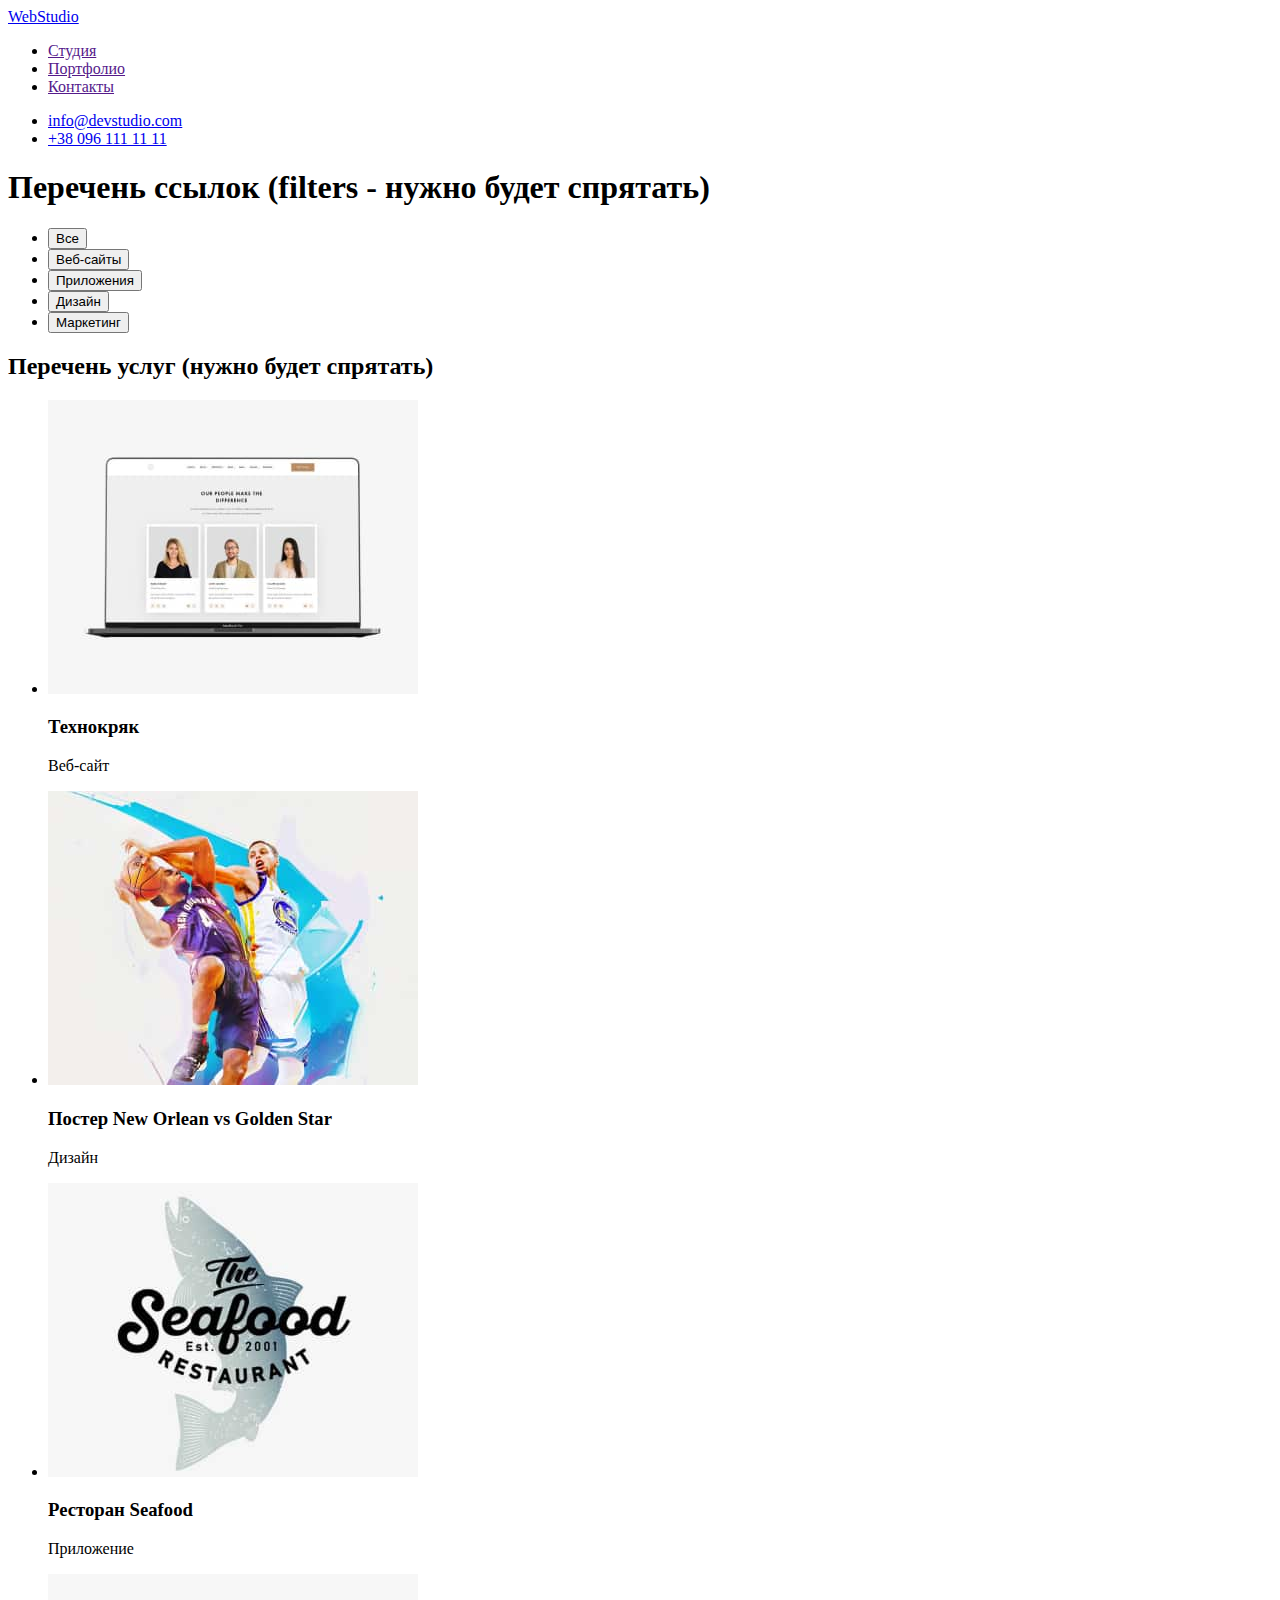
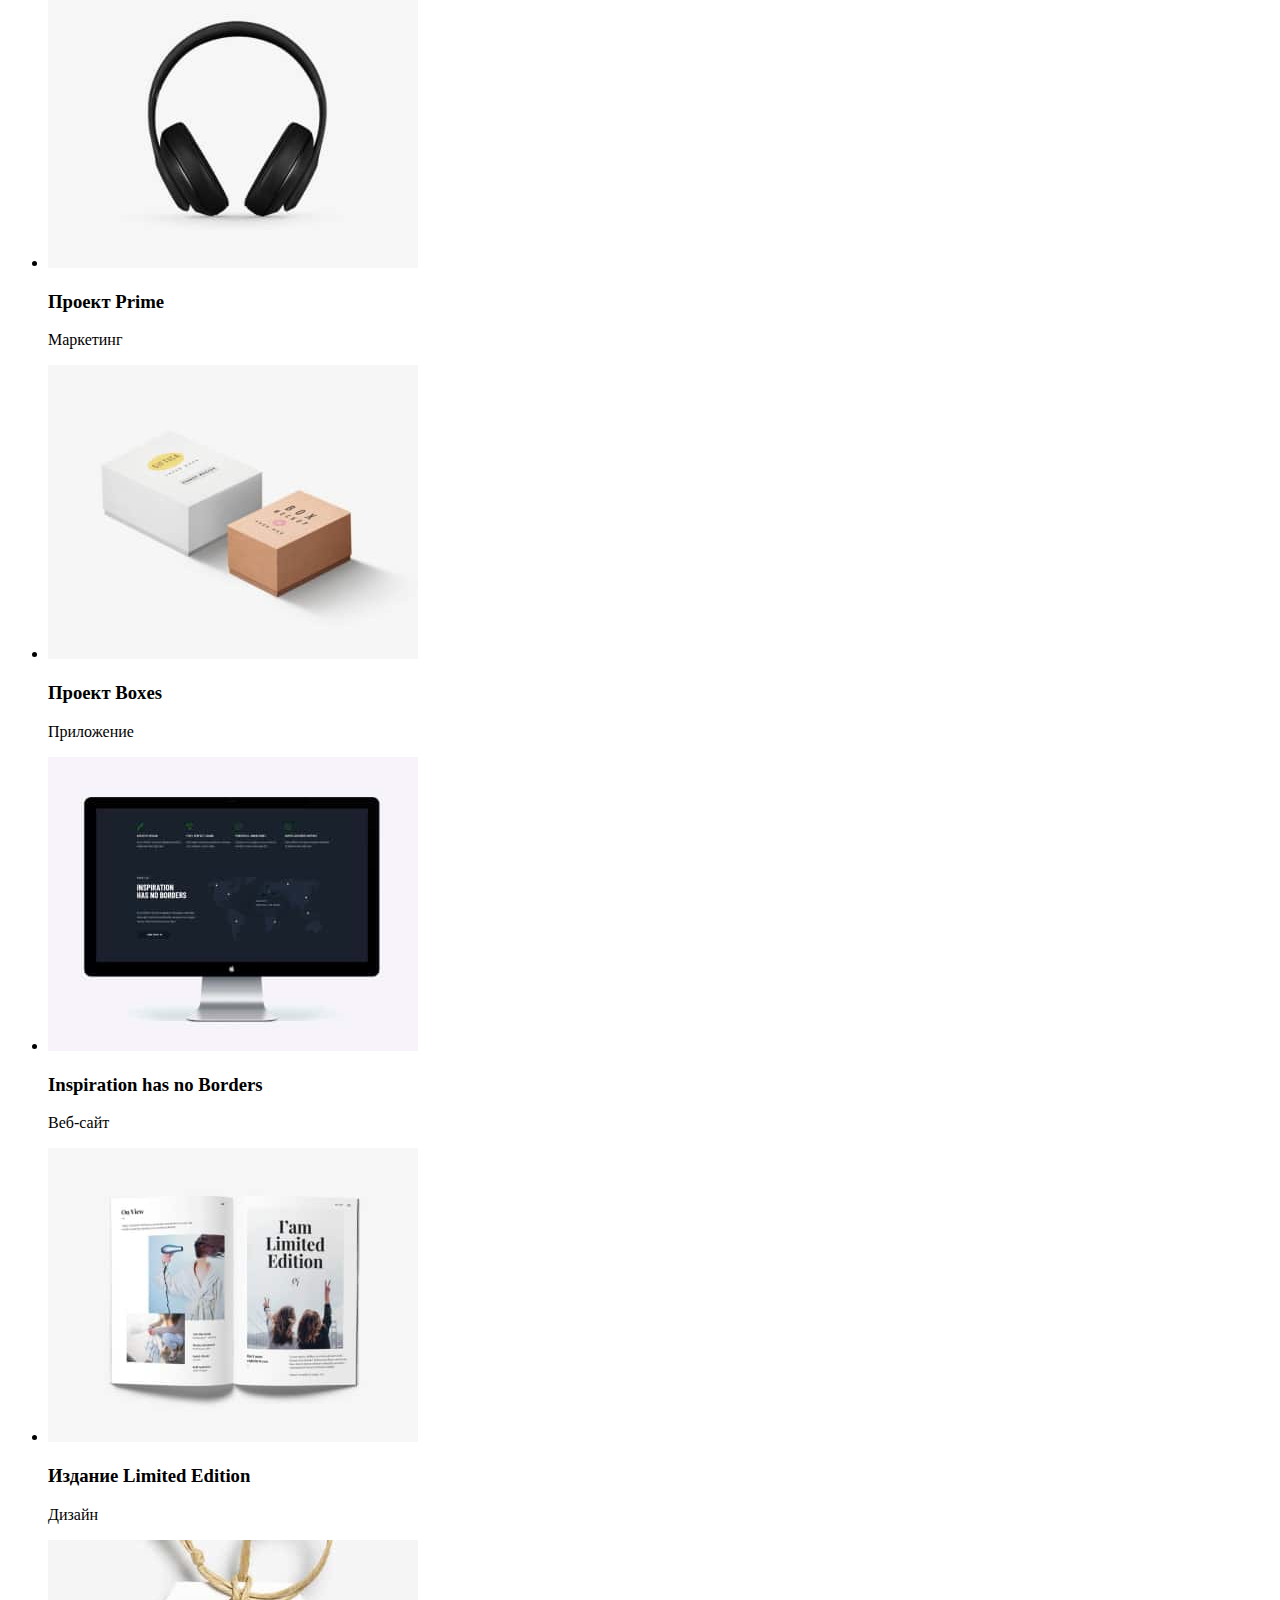
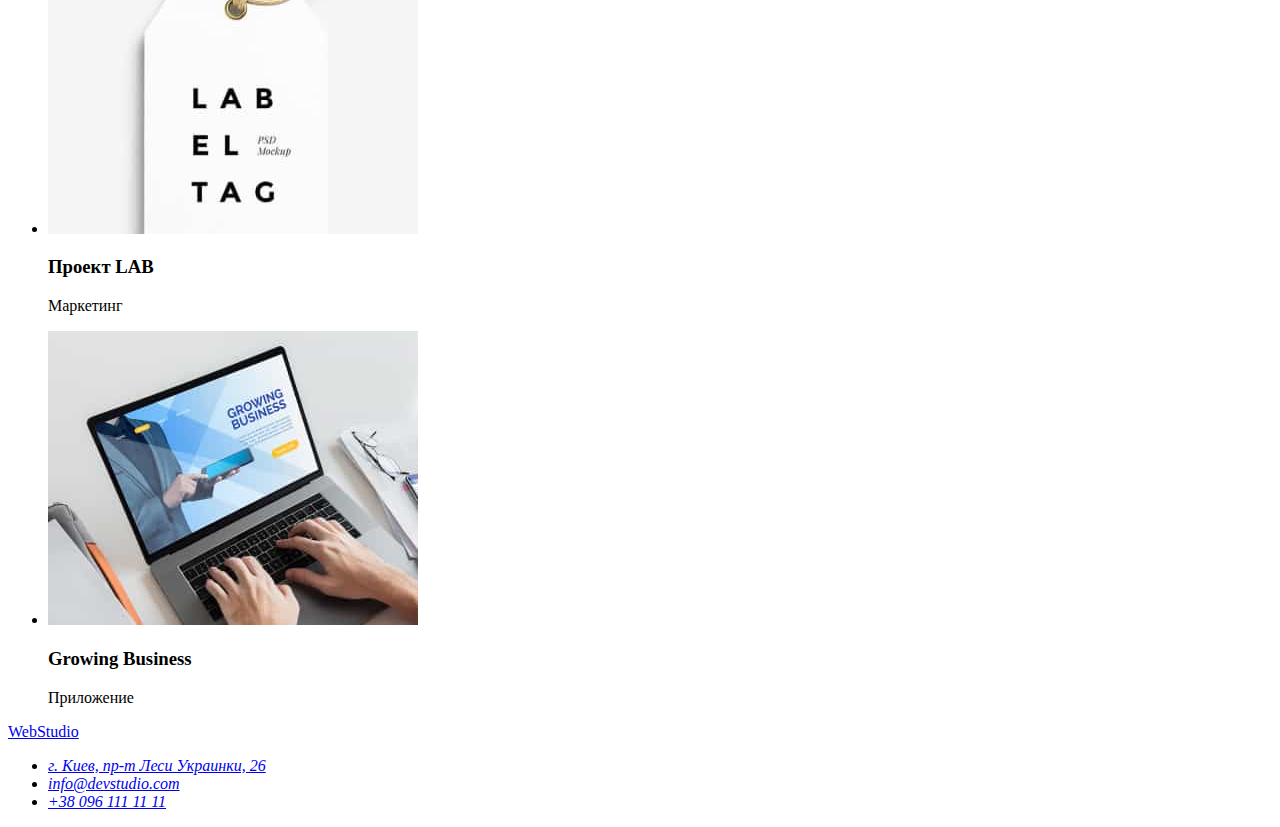
==== portfolio.html @ 1e8e391a "Goit-markup-hw-02-Tsymbaliuk" ====
<!DOCTYPE html>
<html lang="ru">

<head>
    <meta charset="UTF-8">
    <meta http-equiv="X-UA-Compatible" content="IE=edge">
    <meta name="viewport" content="width=device-width, initial-scale=1.0">
    <title>Goit-markup-hw-02</title>
</head>

<body>

    <!--Header-->
    <header>
        <nav>
            <a href="./img/Logo_WebStudio.jpg">WebStudio</a>
            <ul>
                <li><a href="">Студия</a></li>
                <li><a href="">Портфолио</a></li>
                <li><a href="">Контакты</a></li>
            </ul>
        </nav>

        <ul>
            <li><a href="info@devstudio.com">info@devstudio.com</a></li>
            <li><a href="tel:+380961111111">+38 096 111 11 11</a></li>
        </ul>
    </header>

    <!--Main-->
    <main>
        <section>
            <h1>Перечень ссылок (filters - нужно будет спрятать)</h1>
                <ul>
                    <li>
                        <button type="button">Все</button>
                    </li>
                    <li>
                        <button type="button">Веб-сайты</button>
                    </li>
                    <li>
                        <button type="button">Приложения</button>
                    </li>
                    <li>
                        <button type="button">Дизайн</button>
                    </li>
                    <li>
                        <button type="button">Маркетинг</button>
                    </li>
                </ul>
        </section>

        <section>
            <h2>Перечень услуг (нужно будет спрятать)</h2>
            <ul>
                <li>
                    <img src="./img/Foto_II.1.jpg" alt="work of programmer" width="370" height="294">
                    <h3>Технокряк</h3>
                    <p>Веб-сайт</p>
                </li>

                <li>
                    <img src="./img/Foto_II.2.jpg" alt="Poster New Orlean vs Golden Star" width="370" height="294">
                    <h3>Постер New Orlean vs Golden Star</h3>
                    <p>Дизайн</p>
                </li>
                <li>
                    <img src="./img/Foto_II.3.jpg" alt="Logo of restoran Seafood" width="370" height="294">
                    <h3>Ресторан Seafood</h3>
                    <p>Приложение</p>
                </li>
                <li>
                    <img src="./img/Foto_II.4.jpg" alt="Headphones" width="370" height="294">
                    <h3>Проект Prime</h3>
                    <p>Маркетинг</p>
                </li>
                <li>
                    <img src="./img/Foto_II.5.jpg" alt="Two boxes" width="370" height="294">
                    <h3>Проект Boxes</h3>
                    <p>Приложение</p>
                </li>
                <li>
                    <img src="./img/Foto_II.6.jpg" alt="Monitor" width="370" height="294">
                    <h3 lang="en">Inspiration has no Borders</h3>
                    <p>Веб-сайт</p>
                </li>
                <li>
                    <img src="./img/Foto_II.7.jpg" alt="Book" width="370" height="294">
                    <h3>Издание Limited Edition</h3>
                    <p>Дизайн</p>
                </li>
                <li>
                    <img src="./img/Foto_II.8.jpg" alt="Birka z Leiblom" width="370" height="294">
                    <h3>Проект LAB</h3>
                    <p>Маркетинг</p>
                </li>
                <li>
                    <img src="./img/Foto_II.9.jpg" alt="Laptop" width="370" height="294">
                    <h3 lang="en">Growing Business</h3>
                    <p>Приложение</p>
                </li>

            </ul>
        </section>

    </main>

    <!--Fotter-->
    <footer>
        <div>
            <a href="./img/Logo_WebStudio.jpg">WebStudio</a>
            <address>
                <ul>
                    <li>
                       <a href="https://goo.gl/maps/1LbGTkgGGpXqYZ2G8" target="_blank" rel="noopener noreferrer">г.
                        Киев, пр-т Леси Украинки, 26
                        </a>
                    </li>
                    <li>
                        <a href="info@devstudio.com">info@devstudio.com</a>
                    </li>
                    <li>
                        <a href="tel:+380961111111">+38 096 111 11 11</a>
                    </li>
                </ul>
            </address>
        </div>
    </footer>

</body>

</html>
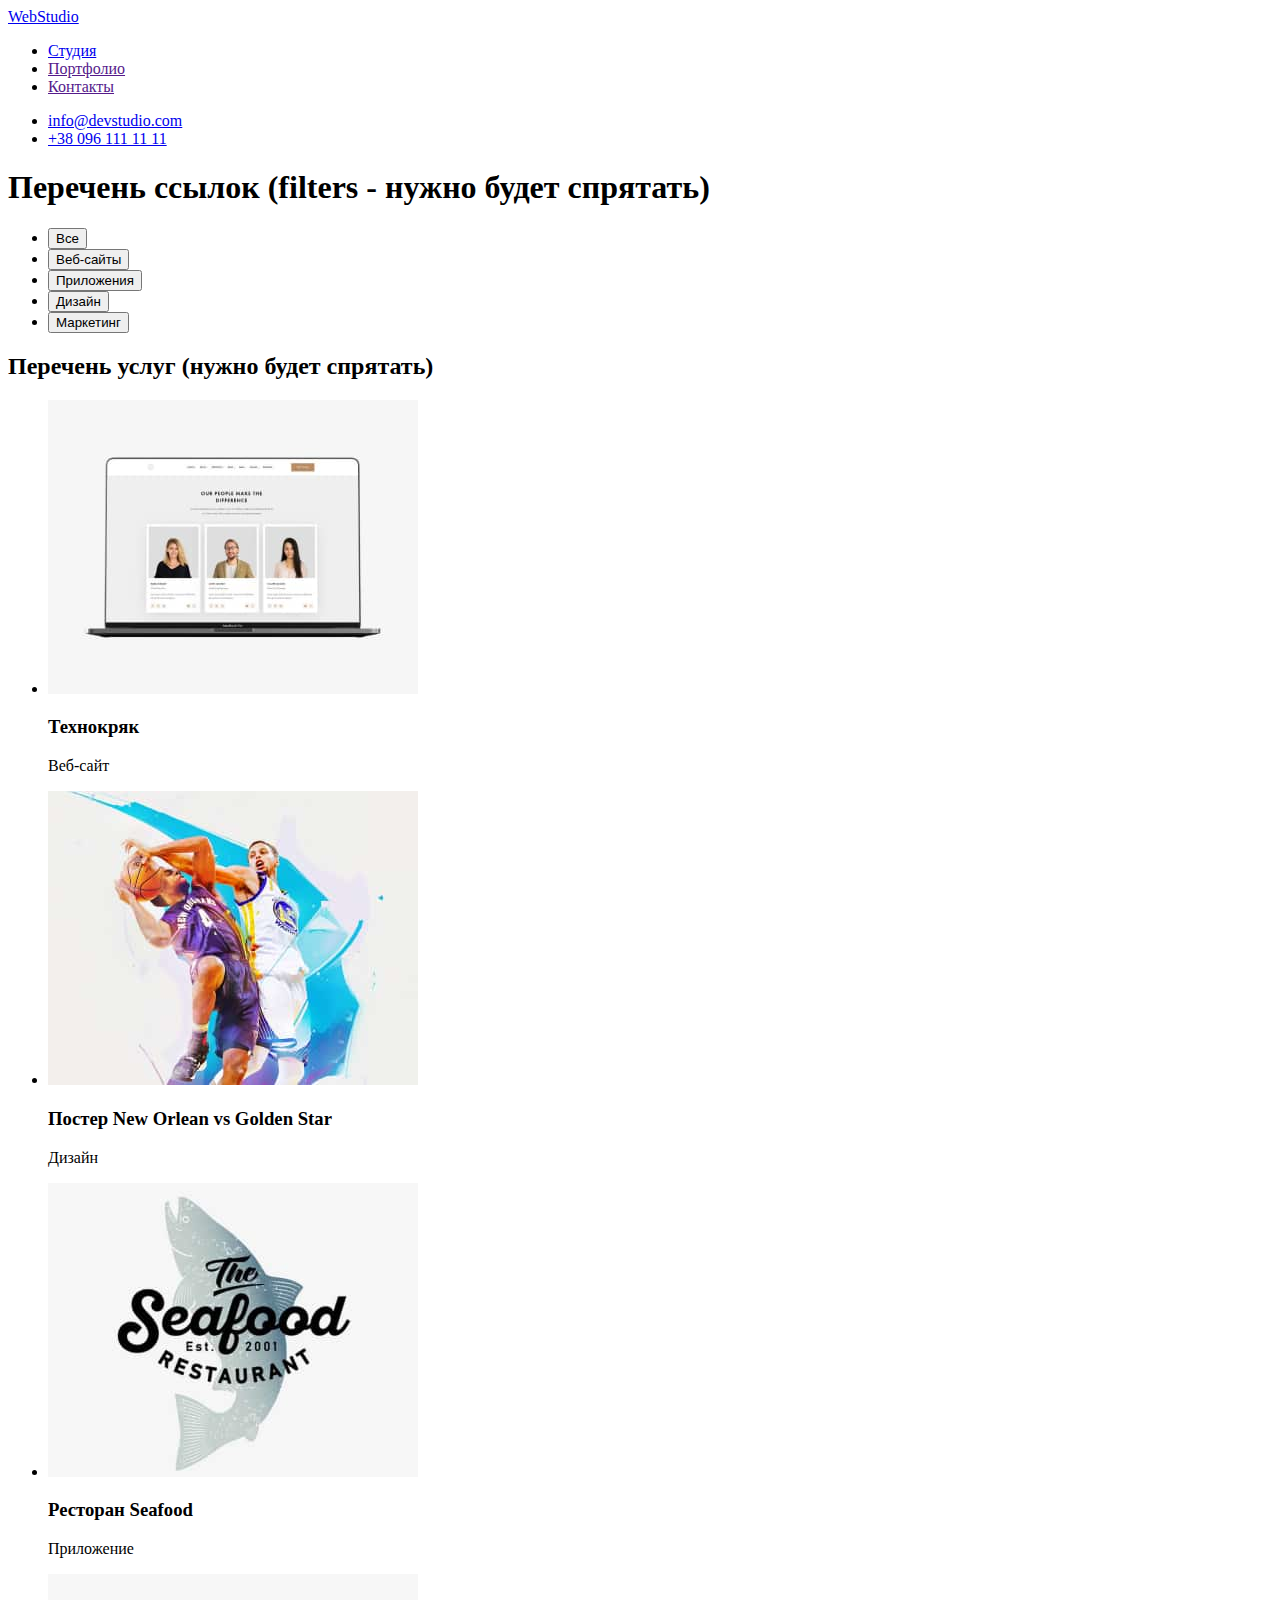
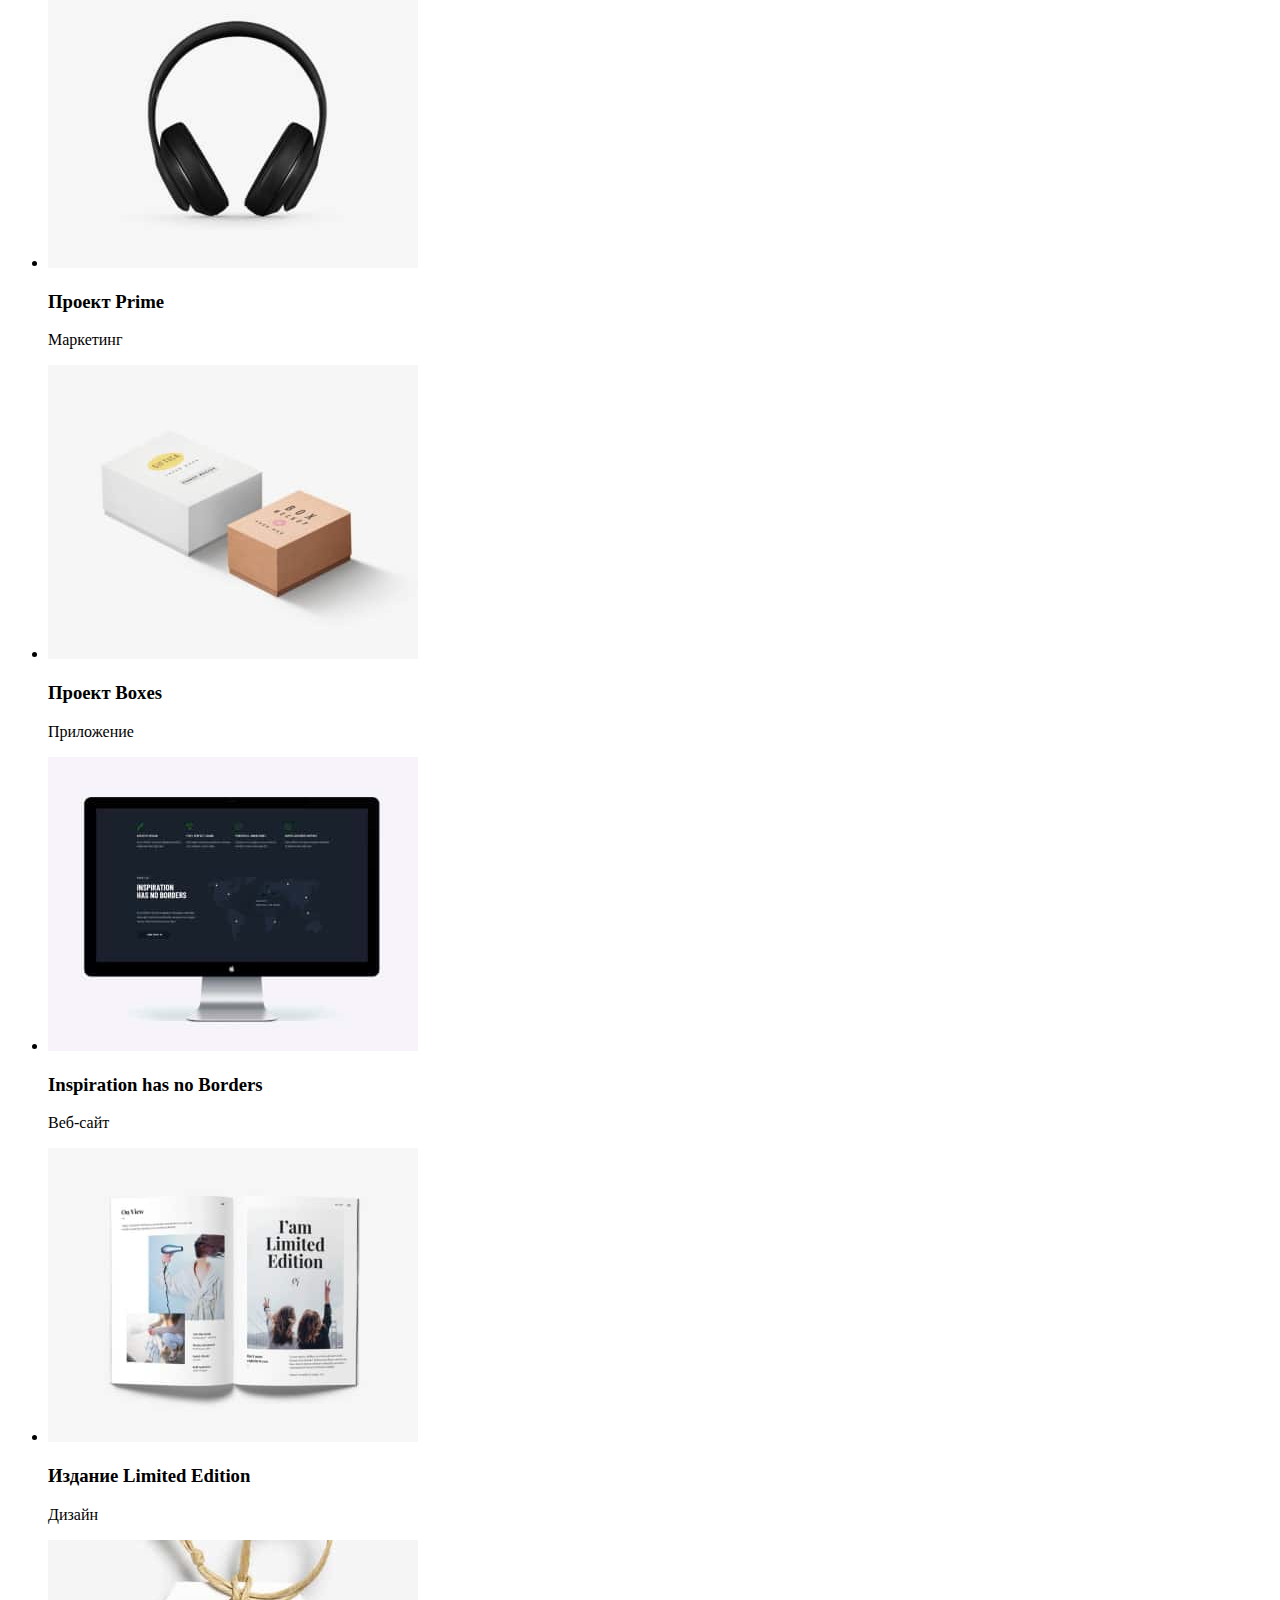
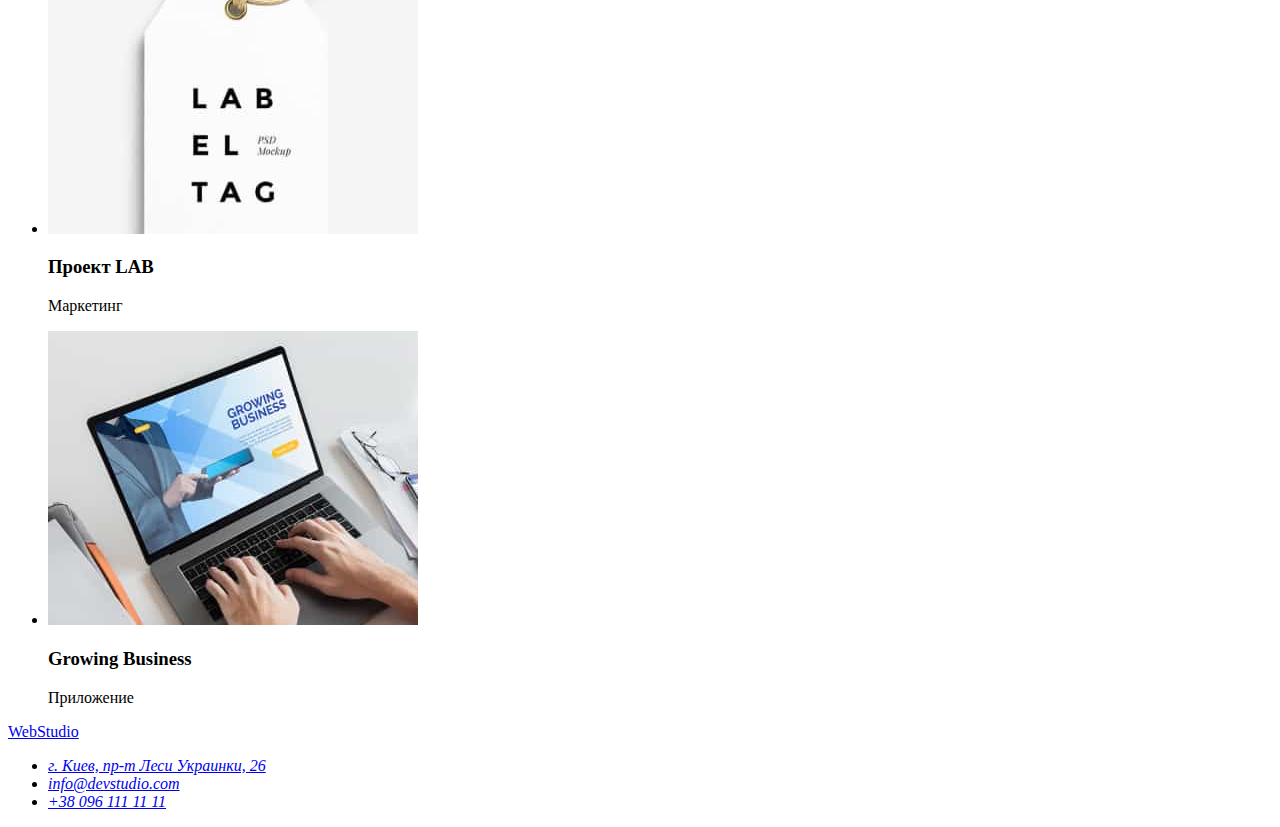
==== commit aaf1ba56: "Goit-markup-hw-02-Tsymbaliuk" ====
--- a/portfolio.html
+++ b/portfolio.html
@@ -15,7 +15,7 @@
         <nav>
             <a href="./img/Logo_WebStudio.jpg">WebStudio</a>
             <ul>
-                <li><a href="">Студия</a></li>
+                <li><a href="./index.html">Студия</a></li>
                 <li><a href="">Портфолио</a></li>
                 <li><a href="">Контакты</a></li>
             </ul>
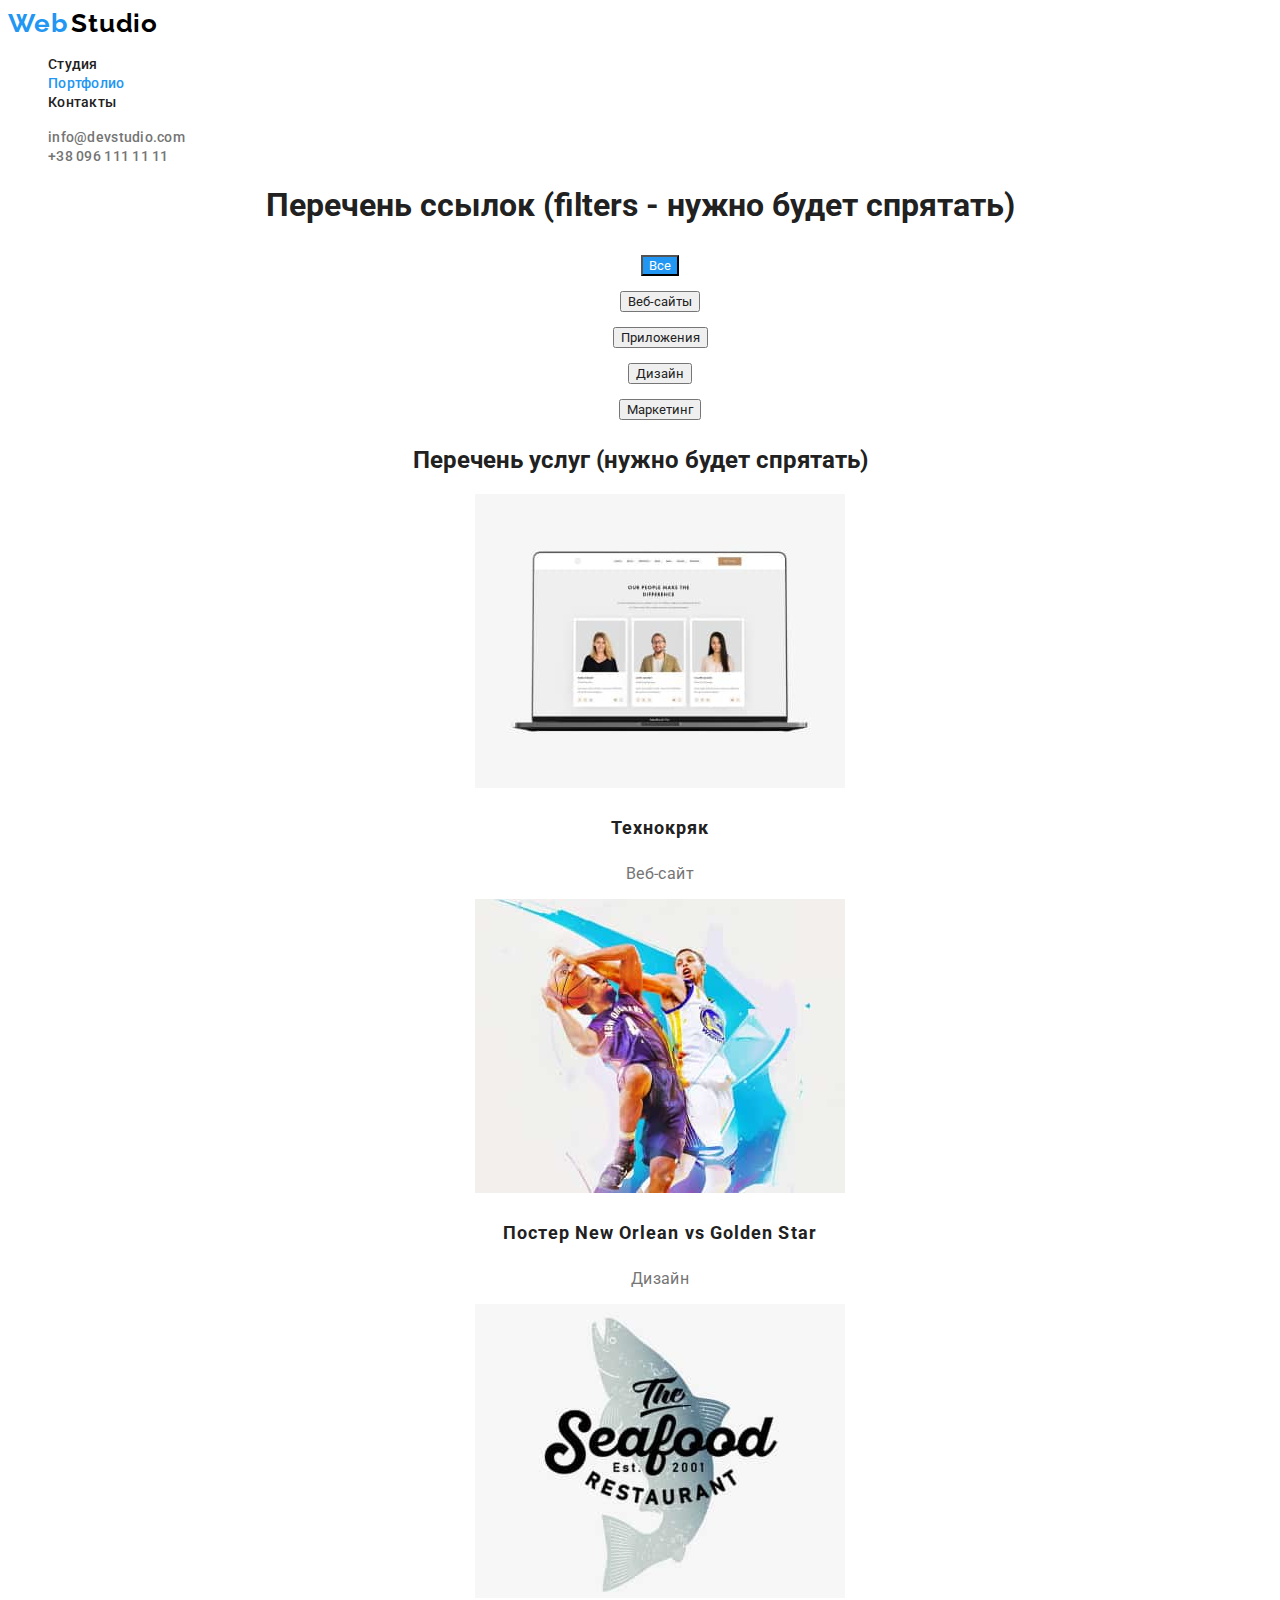
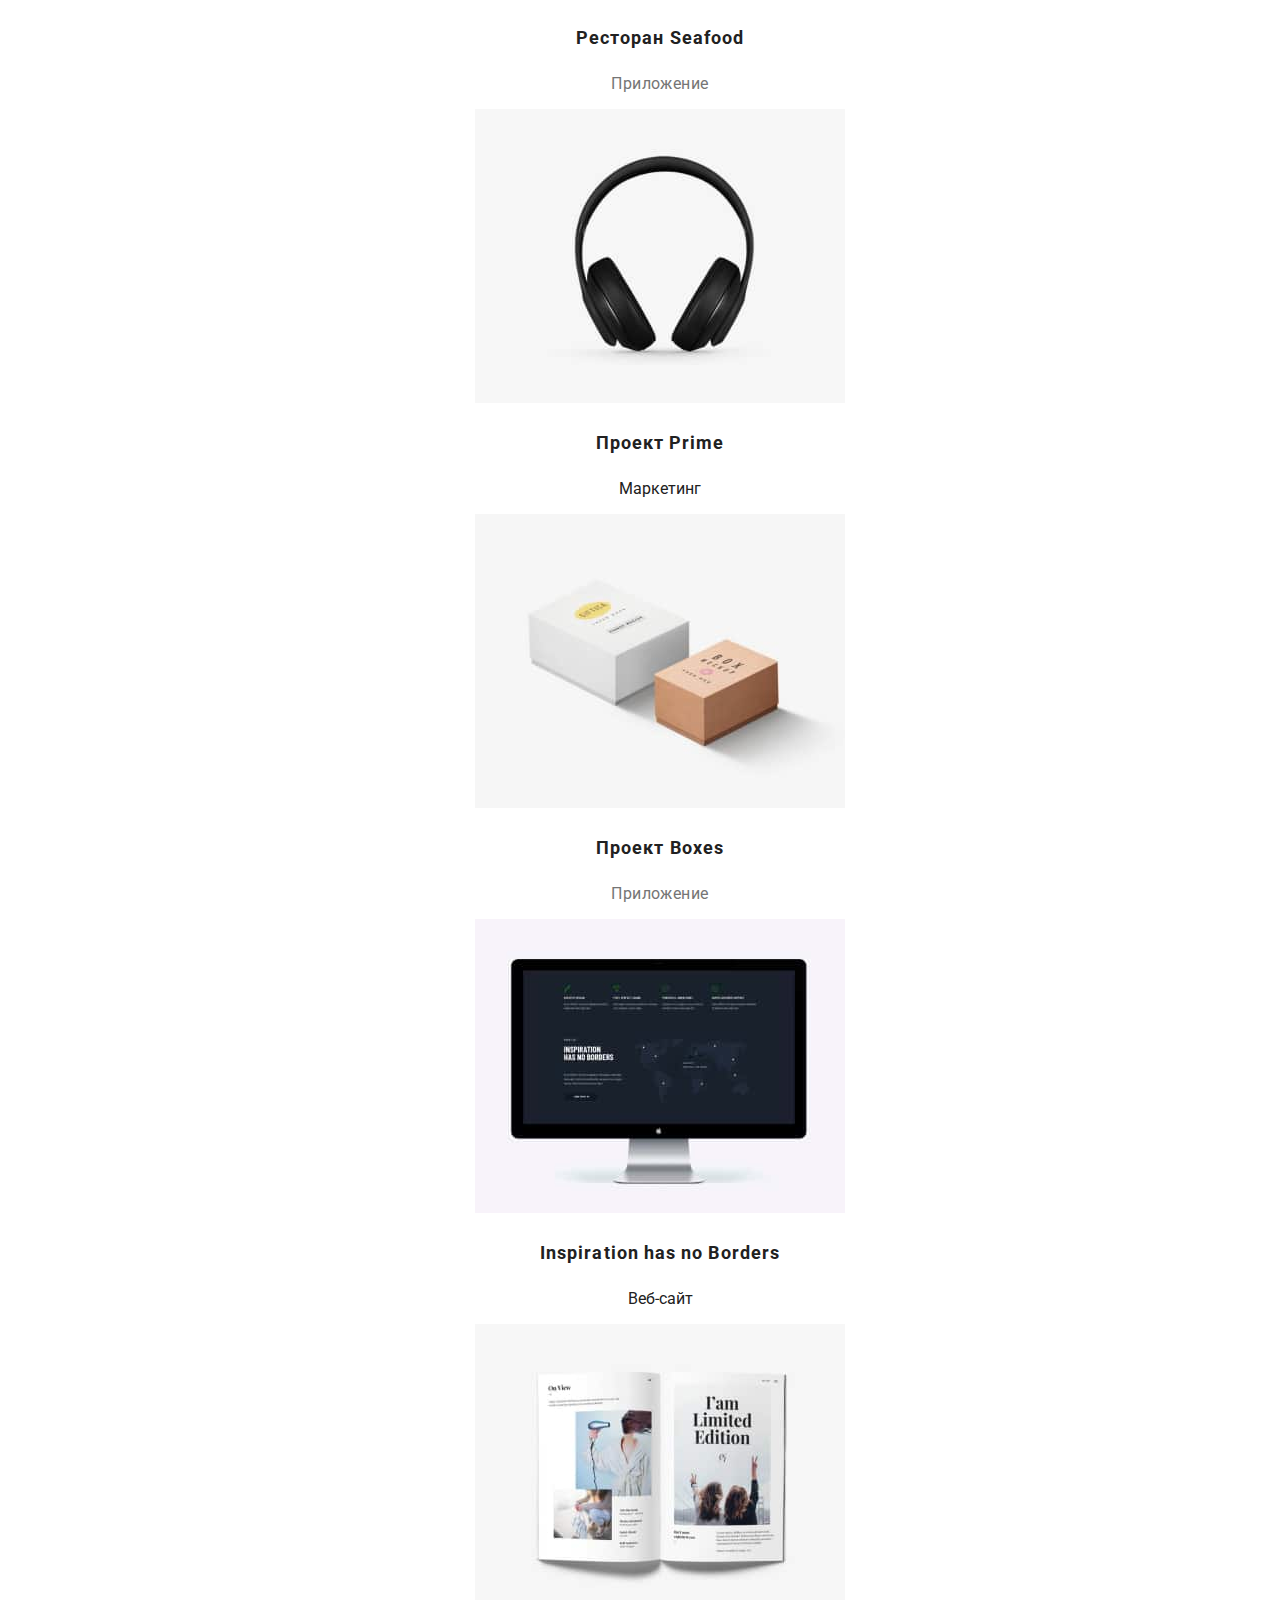
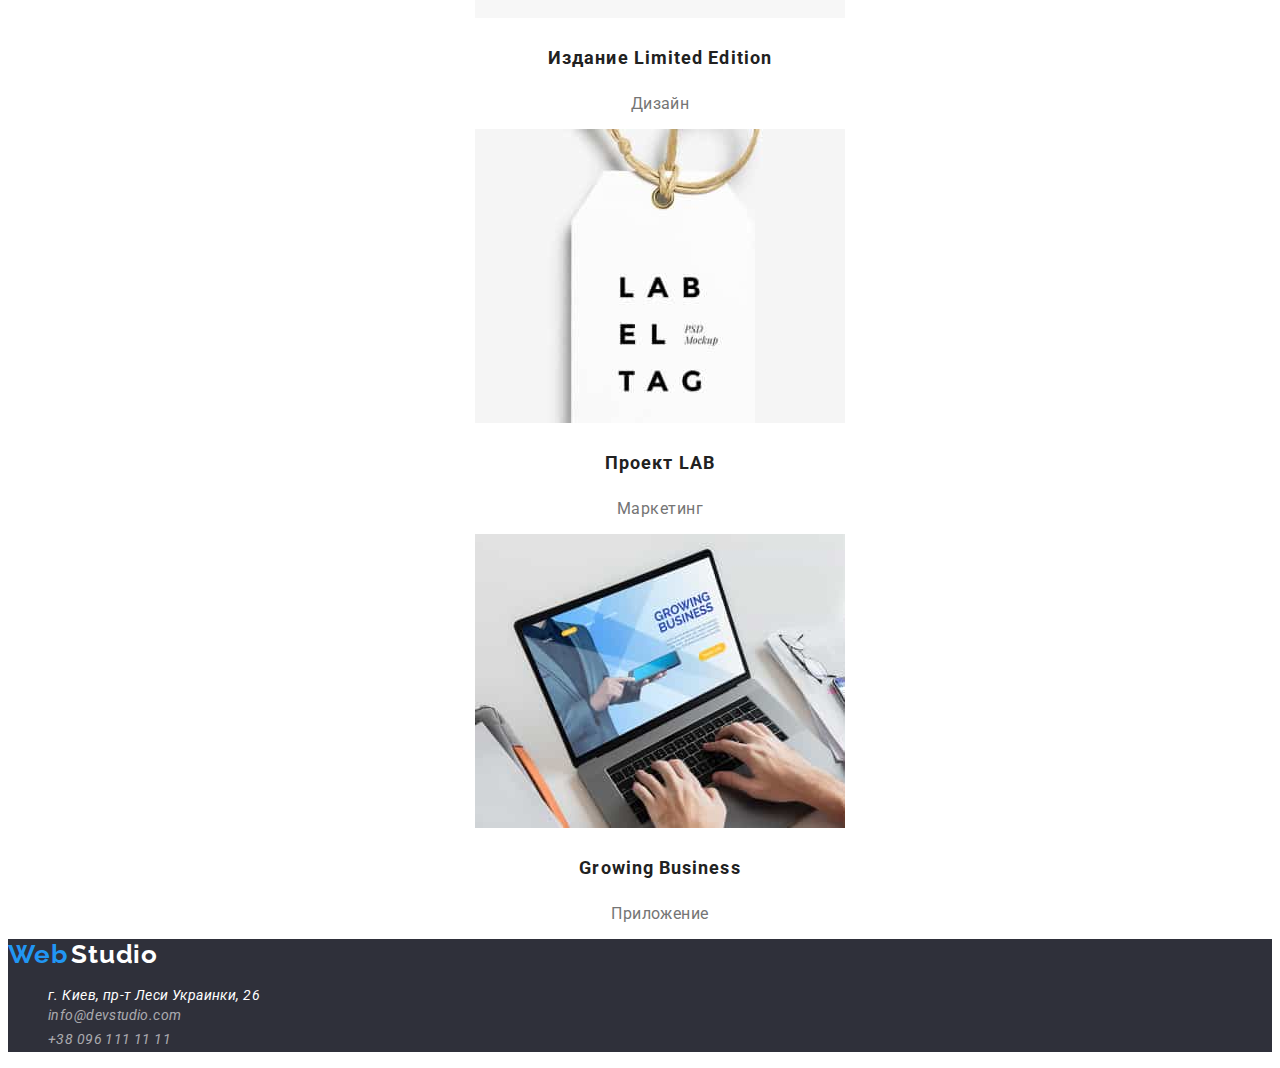
==== commit 3ea05396: "Goit-markup-hw-02-Tsymbaliuk" ====
--- a/portfolio.html
+++ b/portfolio.html
@@ -6,24 +6,32 @@
     <meta http-equiv="X-UA-Compatible" content="IE=edge">
     <meta name="viewport" content="width=device-width, initial-scale=1.0">
     <title>Goit-markup-hw-02</title>
+    <link rel="preconnect" href="https://fonts.googleapis.com">
+    <link rel="preconnect" href="https://fonts.gstatic.com" crossorigin>
+    <link href="https://fonts.googleapis.com/css2?family=Raleway:wght@700&family=Roboto:wght@400;500;700;900&display=swap"
+        rel="stylesheet" />
+    <link rel="stylesheet" href="./css/styles.css" />
 </head>
 
 <body>
 
     <!--Header-->
-    <header>
-        <nav>
-            <a href="./img/Logo_WebStudio.jpg">WebStudio</a>
-            <ul>
-                <li><a href="./index.html">Студия</a></li>
-                <li><a href="">Портфолио</a></li>
-                <li><a href="">Контакты</a></li>
+    <header class="header">
+        <nav class="header-nav">
+            <a href="./img/Logo_WebStudio.jpg" class="link">
+                <span class="header-logo-web">Web</span>
+                <span class="header-logo-studio">Studio</span>
+            </a>
+            <ul class="header-list">
+                <li><a href="./index.html" class="header-item link">Студия</a></li>
+                <li><a href="" class="header-item-portfolio link">Портфолио</a></li>
+                <li><a href="" class="header-item link">Контакты</a></li>
             </ul>
         </nav>
-
+    
         <ul>
-            <li><a href="info@devstudio.com">info@devstudio.com</a></li>
-            <li><a href="tel:+380961111111">+38 096 111 11 11</a></li>
+            <li><a href="info@devstudio.com" class="header-mail link">info@devstudio.com</a></li>
+            <li><a href="tel:+380961111111" class="header-tel link">+38 096 111 11 11</a></li>
         </ul>
     </header>
 
@@ -31,73 +39,71 @@
     <main>
         <section>
             <h1>Перечень ссылок (filters - нужно будет спрятать)</h1>
-                <ul>
+                <ul class="portfolio-list">
                     <li>
-                        <button type="button">Все</button>
+                        <button type="button" class="portfolio-item-all">Все</button>
                     </li>
                     <li>
-                        <button type="button">Веб-сайты</button>
+                        <button type="button" class="portfolio-item">Веб-сайты</button>
                     </li>
                     <li>
-                        <button type="button">Приложения</button>
+                        <button type="button" class="portfolio-item">Приложения</button>
                     </li>
                     <li>
-                        <button type="button">Дизайн</button>
+                        <button type="button" class="portfolio-item">Дизайн</button>
                     </li>
                     <li>
-                        <button type="button">Маркетинг</button>
+                        <button type="button" class="portfolio-item">Маркетинг</button>
                     </li>
                 </ul>
-        </section>
-
-        <section>
+        
             <h2>Перечень услуг (нужно будет спрятать)</h2>
             <ul>
                 <li>
                     <img src="./img/Foto_II.1.jpg" alt="work of programmer" width="370" height="294">
-                    <h3>Технокряк</h3>
-                    <p>Веб-сайт</p>
+                    <h3 class="portfolio-list">Технокряк</h3>
+                    <p class="portfolio-text">Веб-сайт</p>
                 </li>
 
                 <li>
                     <img src="./img/Foto_II.2.jpg" alt="Poster New Orlean vs Golden Star" width="370" height="294">
-                    <h3>Постер New Orlean vs Golden Star</h3>
-                    <p>Дизайн</p>
+                    <h3 class="portfolio-list">Постер New Orlean vs Golden Star</h3>
+                    <p class="portfolio-text">Дизайн</p>
                 </li>
                 <li>
                     <img src="./img/Foto_II.3.jpg" alt="Logo of restoran Seafood" width="370" height="294">
-                    <h3>Ресторан Seafood</h3>
-                    <p>Приложение</p>
+                    <h3 class="portfolio-list">Ресторан Seafood</h3>
+                    <p class="portfolio-text">Приложение</p>
                 </li>
                 <li>
                     <img src="./img/Foto_II.4.jpg" alt="Headphones" width="370" height="294">
-                    <h3>Проект Prime</h3>
-                    <p>Маркетинг</p>
+                    <h3 class="portfolio-list">Проект Prime</h3>
+                    <p pclass="portfolio-text">Маркетинг</p>
                 </li>
                 <li>
                     <img src="./img/Foto_II.5.jpg" alt="Two boxes" width="370" height="294">
-                    <h3>Проект Boxes</h3>
-                    <p>Приложение</p>
+                    <h3 class="portfolio-list">Проект Boxes</h3>
+                    <p class="portfolio-text">Приложение</p>
                 </li>
                 <li>
                     <img src="./img/Foto_II.6.jpg" alt="Monitor" width="370" height="294">
-                    <h3 lang="en">Inspiration has no Borders</h3>
-                    <p>Веб-сайт</p>
+                    <h3 lang="en"class="portfolio-list">Inspiration has no Borders</h3>
+                    <p pclass="portfolio-text">Веб-сайт</p>
                 </li>
                 <li>
                     <img src="./img/Foto_II.7.jpg" alt="Book" width="370" height="294">
-                    <h3>Издание Limited Edition</h3>
-                    <p>Дизайн</p>
+                    <h3 class="portfolio-list">Издание Limited Edition</h3>
+                    <p class="portfolio-text">Дизайн</p>
                 </li>
                 <li>
                     <img src="./img/Foto_II.8.jpg" alt="Birka z Leiblom" width="370" height="294">
-                    <h3>Проект LAB</h3>
-                    <p>Маркетинг</p>
+                    <h3 class="portfolio-list">Проект LAB</h3>
+                    <p class="portfolio-text">Маркетинг</p>
                 </li>
                 <li>
                     <img src="./img/Foto_II.9.jpg" alt="Laptop" width="370" height="294">
-                    <h3 lang="en">Growing Business</h3>
-                    <p>Приложение</p>
+                    <h3 lang="en"class="portfolio-list">Growing Business</h3>
+                    <p class="portfolio-text">Приложение</p>
                 </li>
 
             </ul>
@@ -106,21 +112,23 @@
     </main>
 
     <!--Fotter-->
-    <footer>
+    <footer class="footer">
         <div>
-            <a href="./img/Logo_WebStudio.jpg">WebStudio</a>
+            <a href="./img/Logo_WebStudio." class="link">
+                <span class="footer-logo-web">Web</span>
+                    <span class="footer-logo-studio">Studio</span>
+            </a>
             <address>
-                <ul>
+                <ul class="footer-list">
                     <li>
-                       <a href="https://goo.gl/maps/1LbGTkgGGpXqYZ2G8" target="_blank" rel="noopener noreferrer">г.
-                        Киев, пр-т Леси Украинки, 26
-                        </a>
+                    <a href="https://goo.gl/maps/1LbGTkgGGpXqYZ2G8" target="_blank" rel="noopener noreferrer" class="footer-sait link">г.
+                        Киев, пр-т Леси Украинки, 26</a>
                     </li>
                     <li>
-                        <a href="info@devstudio.com">info@devstudio.com</a>
+                        <a href="info@devstudio.com" class="footer-mail link">info@devstudio.com</a>
                     </li>
                     <li>
-                        <a href="tel:+380961111111">+38 096 111 11 11</a>
+                        <a href="tel:+380961111111" class="footer-tel link">+38 096 111 11 11</a>
                     </li>
                 </ul>
             </address>
--- a/css/styles.css
+++ b/css/styles.css
@@ -0,0 +1,240 @@
+/* Heder*/
+body {
+    font-family: "Roboto", sant-serif;
+    color: #212121;
+}
+
+.header-logo-web,
+.footer-logo-web {
+    font-family: "Raleway", sant-serif;
+    font-weight: 700;
+    font-size: 26px;
+    line-height: 1,19;
+    letter-spacing: 0.03em;
+    color: #2196F3;
+}
+
+.header-logo-studio {
+    font-family: "Raleway", sant-serif;
+    font-weight: 700;
+    font-size: 26px;
+    line-height: 1,19;
+    letter-spacing: 0.03em;
+    color: #000000;
+}
+
+ul {
+    list-style: none;
+}
+
+.header-item-studia {
+    color: #2196F3;
+}
+
+.header-item {
+    color: #212121;
+    font-weight: 500;
+    font-size: 14px;
+    line-height: 1,14;
+    letter-spacing: 0.02em;
+}
+
+.header-item-portfolio {
+    font-weight: 500;
+    font-size: 14px;
+    line-height: 1,14;
+    letter-spacing: 0.02em;
+    color: #2196F3;
+}
+
+.header-item:hover,
+.header-item:focus {
+    color: #2196F3;
+}
+
+.link {
+    text-decoration: none;
+}
+
+.header-mail, 
+.header-tel {
+    font-weight: 500;
+    font-size: 14px;
+    line-height: 1,14;
+    letter-spacing: 0.02em;
+    color: #757575;
+}
+
+.header-mail:hover,
+.header-mail:focus,
+.header-tel:hover,
+.header-tel:focus {
+    color: #2196F3;
+}
+
+/* Main */
+
+main {
+    text-align: center;
+}
+
+.first-title {
+    background: #2F303A;
+}
+
+.first-title-name {
+    font-weight: 900;
+    font-size: 44px;
+    line-height: 1,36;
+    letter-spacing: 0.06em;
+    color: #FFFFFF;
+}
+
+.header-button {
+    font-family: "Roboto", sant-serif;
+    font-weight: 700;
+    font-size: 16px;
+    line-height: 1,88;
+    color: #FFFFFF;
+    background: #2196F3;
+    box-shadow: 0px 4px 4px rgba(0, 0, 0, 0.15);
+    border-radius: 4px;
+    cursor: pointer;
+}
+
+.second-name {
+    font-weight: 700;
+    font-size: 14px;
+    line-height: 1,14;
+    letter-spacing: 0.03em;
+}
+
+.second-text {
+    font-weight: 400;
+    font-size: 14px;
+    line-height: 1,71;
+    letter-spacing: 0.03em;
+    color: #757575;
+}
+
+.third-title,
+.fourth-title {
+    font-weight: 700;
+    font-size: 36px;
+    line-height: 1,17;
+    text-align: center;
+    letter-spacing: 0.03em;
+}
+
+.foto-item {
+    text-align: center;
+}
+
+.name-list {
+    text-align: center;
+}
+.name {
+    font-weight: 500;
+    font-size: 16px;
+    line-height: 1,19;
+    letter-spacing: 0.03em;
+}
+
+.work-item {
+    font-weight: 400;
+    font-size: 16px;
+    line-height: 1,19;
+    letter-spacing: 0.03em;
+    color: #757575;
+}
+
+/* Footer */
+
+
+.footer {
+    font-family: "Roboto", sant-serif;
+    background: #2F303A;
+}
+
+.footer-logo-studio {
+    font-family: "Raleway", sant-serif;
+    font-weight: 700;
+    font-size: 26px;
+    line-height: 1, 19;
+    letter-spacing: 0.03em;
+    color: #FFFFFF;
+}
+
+.footer-sait {
+    font-weight: 400;
+    font-size: 14px;
+    line-height: 1,71;
+    letter-spacing: 0.03em;
+    color: #FFFFFF;
+}
+
+.footer-mail,
+.footer-tel {
+    font-weight: 400;
+    font-size: 14px;
+    line-height: 1.71;
+    letter-spacing: 0.03em;
+    color: rgba(255, 255, 255, 0.6);
+}
+
+.footer-mail:hover,
+.footer-mail:focus,
+.footer-tel:hover,
+.footer-tel:focus,
+.footer-sait:hover,
+.footer-sait:focus {
+    color: #2196F3;
+}
+
+/* Portfolio */
+
+.portfolio-list {
+    font-family: "Roboto", sant-serif;
+    font-weight: 500;
+    font-size: 16px;
+    line-height: 1,63;
+    letter-spacing: 0.03em;
+    border-radius: 4px;
+    box-shadow: rgba(0, 0, 0, 0.1),rgba(0, 0, 0, 0.08), rgba(0, 0, 0, 0.12);
+    color: #212121;
+}
+
+.portfolio-item-all {
+    font-family: "Roboto", sant-serif;
+    color: #FFFFFF;
+    background: #2196F3;
+    cursor: pointer;
+}
+
+.portfolio-item {
+    font-family: "Roboto", sant-serif;
+    color: #212121;
+    cursor: pointer;
+}
+
+.portfolio-item:hover,
+.portfolio-item:focus {
+    color: #FFFFFF;
+    background: #2196F3;
+}
+
+.portfolio-list {
+    font-weight: 700;
+    font-size: 18px;
+    line-height: 2; /* тут задані значення font-size: 18px; line-height: 36px;*/
+    letter-spacing: 0.06em;
+    color: #212121;
+}
+
+.portfolio-text {
+    font-weight: 400;
+    font-size: 16px;
+    line-height: 1,88;
+    letter-spacing: 0.03em;
+    color: #757575;
+}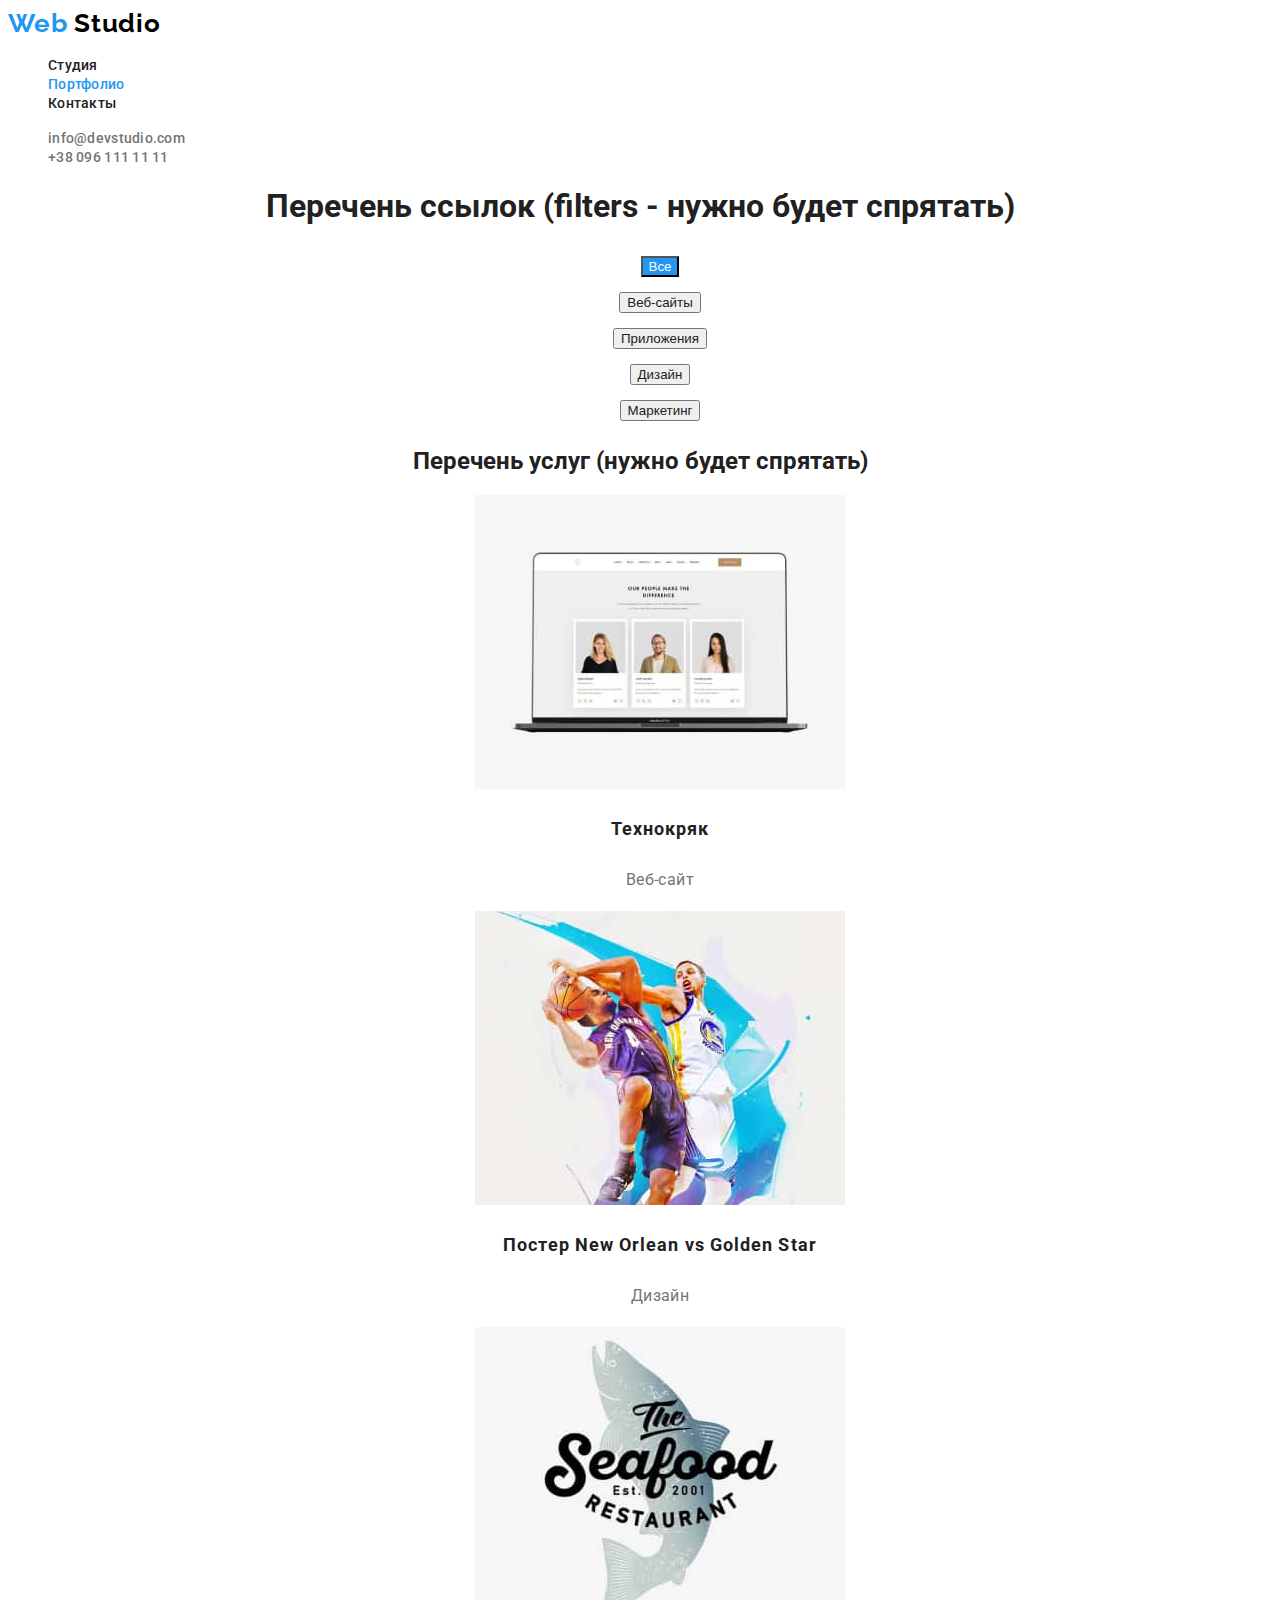
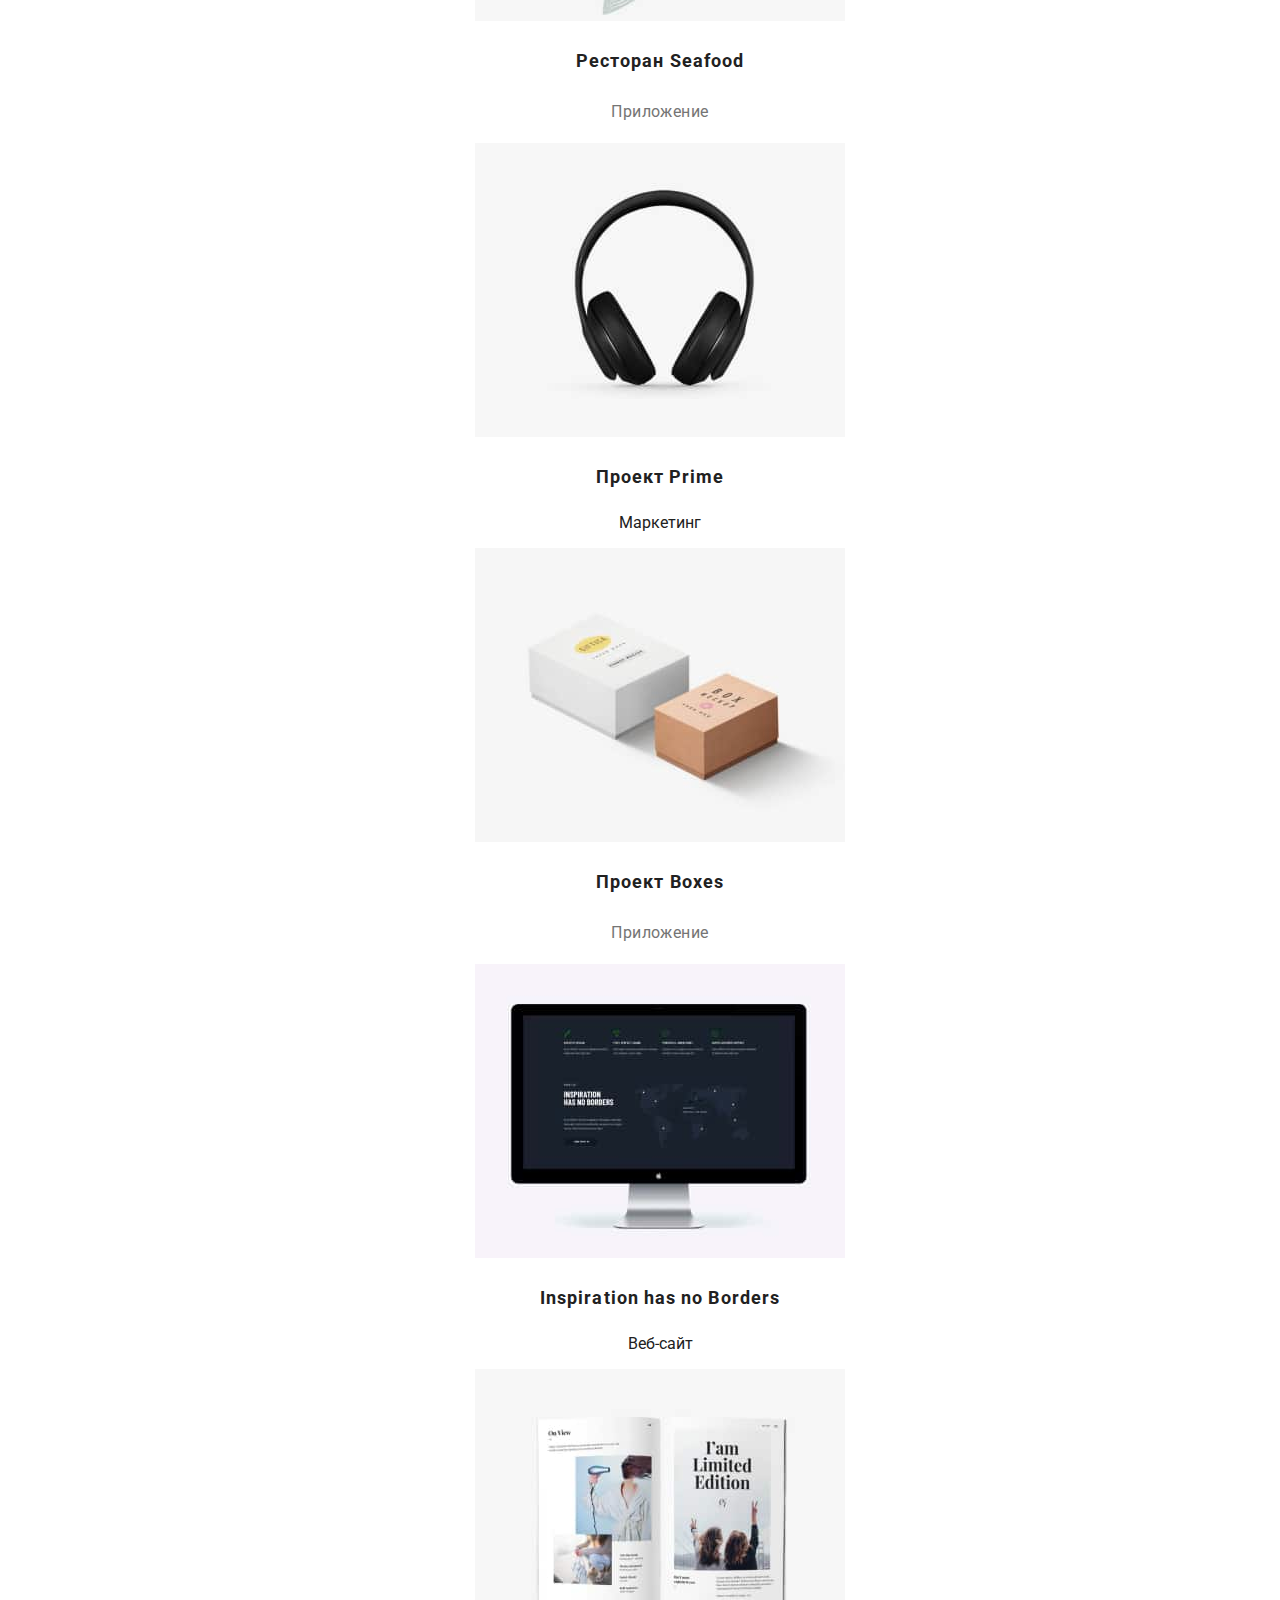
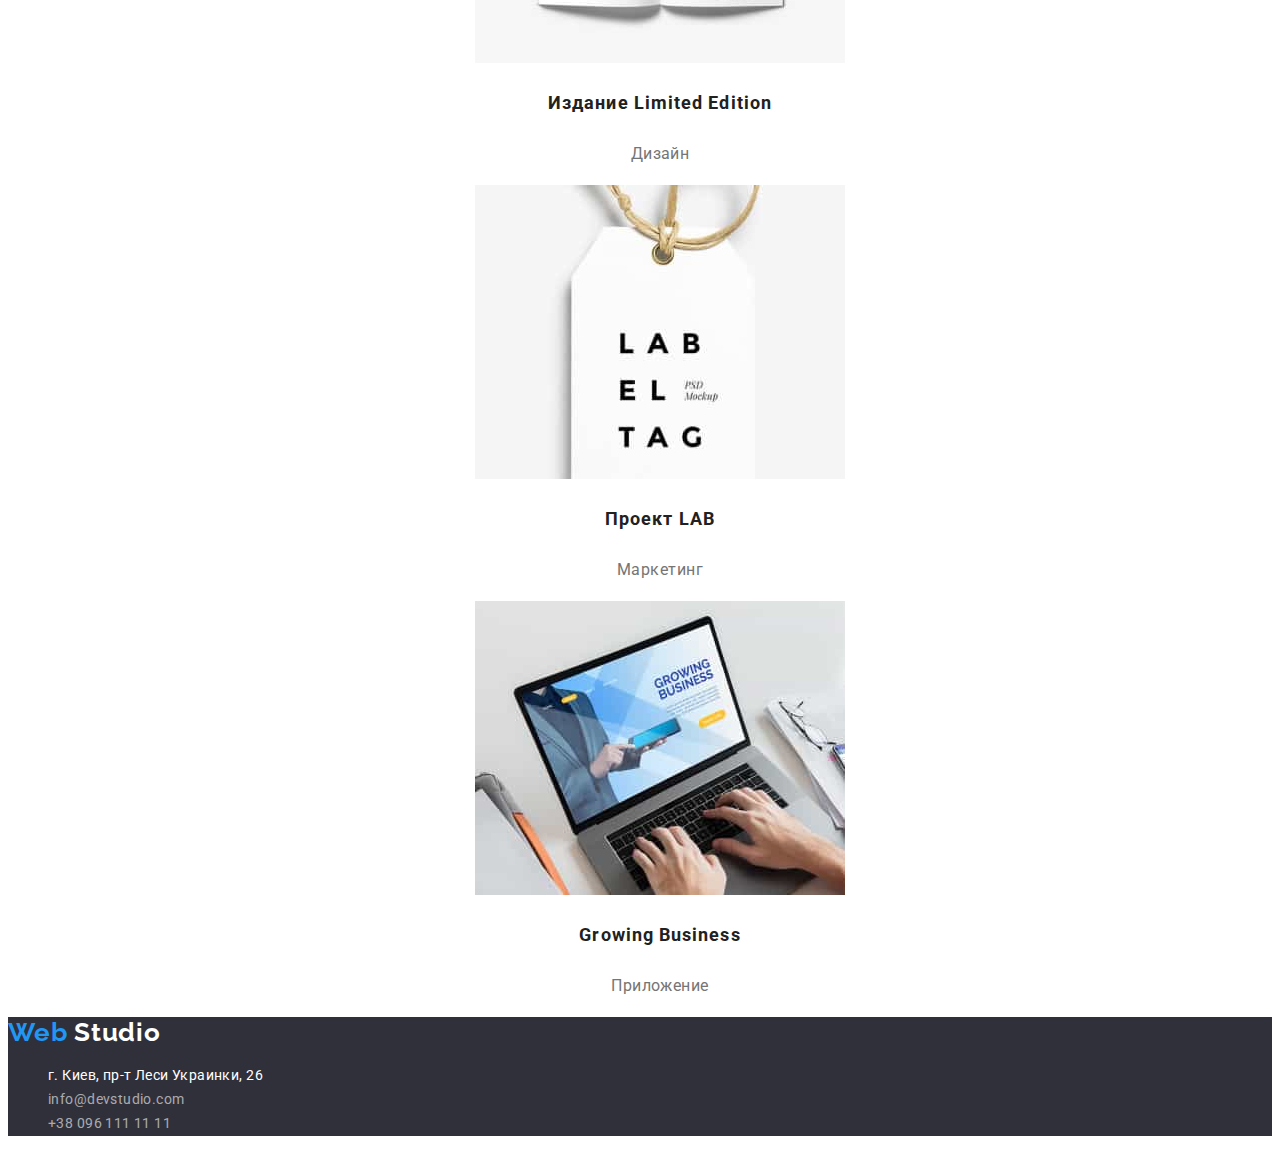
==== commit 0bbc6db6: "Goit-markup-hw-02-Tsymbaliuk" ====
--- a/portfolio.html
+++ b/portfolio.html
@@ -18,8 +18,8 @@
     <!--Header-->
     <header class="header">
         <nav class="header-nav">
-            <a href="./img/Logo_WebStudio.jpg" class="link">
-                <span class="header-logo-web">Web</span>
+            <a href="./img/Logo_WebStudio.jpg" class="header-logo-web link">
+                <span>Web</span>
                 <span class="header-logo-studio">Studio</span>
             </a>
             <ul class="header-list">
@@ -114,8 +114,8 @@
     <!--Fotter-->
     <footer class="footer">
         <div>
-            <a href="./img/Logo_WebStudio." class="link">
-                <span class="footer-logo-web">Web</span>
+            <a href="./img/Logo_WebStudio." class="footer-logo-web link">
+                <span>Web</span>
                     <span class="footer-logo-studio">Studio</span>
             </a>
             <address>
--- a/css/styles.css
+++ b/css/styles.css
@@ -9,17 +9,12 @@
     font-family: "Raleway", sant-serif;
     font-weight: 700;
     font-size: 26px;
-    line-height: 1,19;
+    line-height: 1.19;
     letter-spacing: 0.03em;
     color: #2196F3;
 }
 
 .header-logo-studio {
-    font-family: "Raleway", sant-serif;
-    font-weight: 700;
-    font-size: 26px;
-    line-height: 1,19;
-    letter-spacing: 0.03em;
     color: #000000;
 }
 
@@ -29,20 +24,24 @@
 
 .header-item-studia {
     color: #2196F3;
+    font-weight: 500;
+    font-size: 14px;
+    line-height: 1.14;
+    letter-spacing: 0.02em;
 }
 
 .header-item {
     color: #212121;
     font-weight: 500;
     font-size: 14px;
-    line-height: 1,14;
+    line-height: 1.14;
     letter-spacing: 0.02em;
 }
 
 .header-item-portfolio {
     font-weight: 500;
     font-size: 14px;
-    line-height: 1,14;
+    line-height: 1.14;
     letter-spacing: 0.02em;
     color: #2196F3;
 }
@@ -60,7 +59,7 @@
 .header-tel {
     font-weight: 500;
     font-size: 14px;
-    line-height: 1,14;
+    line-height: 1.14;
     letter-spacing: 0.02em;
     color: #757575;
 }
@@ -85,16 +84,17 @@
 .first-title-name {
     font-weight: 900;
     font-size: 44px;
-    line-height: 1,36;
+    line-height: 1.36;
     letter-spacing: 0.06em;
+    text-transform: uppercase;
     color: #FFFFFF;
 }
 
 .header-button {
-    font-family: "Roboto", sant-serif;
+    font-family:inherit;
     font-weight: 700;
     font-size: 16px;
-    line-height: 1,88;
+    line-height: 1.88;
     color: #FFFFFF;
     background: #2196F3;
     box-shadow: 0px 4px 4px rgba(0, 0, 0, 0.15);
@@ -105,14 +105,14 @@
 .second-name {
     font-weight: 700;
     font-size: 14px;
-    line-height: 1,14;
-    letter-spacing: 0.03em;
+    line-height: 1.14;
+    letter-spacing: 0.03em;
+    text-transform: uppercase;
 }
 
 .second-text {
-    font-weight: 400;
-    font-size: 14px;
-    line-height: 1,71;
+    font-size: 14px;
+    line-height: 1.71;
     letter-spacing: 0.03em;
     color: #757575;
 }
@@ -121,7 +121,7 @@
 .fourth-title {
     font-weight: 700;
     font-size: 36px;
-    line-height: 1,17;
+    line-height: 1.17;
     text-align: center;
     letter-spacing: 0.03em;
 }
@@ -136,14 +136,12 @@
 .name {
     font-weight: 500;
     font-size: 16px;
-    line-height: 1,19;
+    line-height: 1.19;
     letter-spacing: 0.03em;
 }
 
 .work-item {
-    font-weight: 400;
-    font-size: 16px;
-    line-height: 1,19;
+    line-height: 1.19;
     letter-spacing: 0.03em;
     color: #757575;
 }
@@ -156,26 +154,28 @@
     background: #2F303A;
 }
 
+address {
+    font-style: normal;
+}
+
 .footer-logo-studio {
     font-family: "Raleway", sant-serif;
     font-weight: 700;
     font-size: 26px;
-    line-height: 1, 19;
+    line-height: 1.19;
     letter-spacing: 0.03em;
     color: #FFFFFF;
 }
 
 .footer-sait {
-    font-weight: 400;
-    font-size: 14px;
-    line-height: 1,71;
+    font-size: 14px;
+    line-height: 1.71;
     letter-spacing: 0.03em;
     color: #FFFFFF;
 }
 
 .footer-mail,
 .footer-tel {
-    font-weight: 400;
     font-size: 14px;
     line-height: 1.71;
     letter-spacing: 0.03em;
@@ -194,25 +194,21 @@
 /* Portfolio */
 
 .portfolio-list {
-    font-family: "Roboto", sant-serif;
     font-weight: 500;
     font-size: 16px;
-    line-height: 1,63;
-    letter-spacing: 0.03em;
-    border-radius: 4px;
+    line-height: 1.63;
+    letter-spacing: 0.03em;
     box-shadow: rgba(0, 0, 0, 0.1),rgba(0, 0, 0, 0.08), rgba(0, 0, 0, 0.12);
     color: #212121;
 }
 
 .portfolio-item-all {
-    font-family: "Roboto", sant-serif;
     color: #FFFFFF;
     background: #2196F3;
     cursor: pointer;
 }
 
 .portfolio-item {
-    font-family: "Roboto", sant-serif;
     color: #212121;
     cursor: pointer;
 }
@@ -226,15 +222,13 @@
 .portfolio-list {
     font-weight: 700;
     font-size: 18px;
-    line-height: 2; /* тут задані значення font-size: 18px; line-height: 36px;*/
+    line-height: 2.0; /* тут задані значення font-size: 18px; line-height: 36px;*/
     letter-spacing: 0.06em;
     color: #212121;
 }
 
 .portfolio-text {
-    font-weight: 400;
-    font-size: 16px;
-    line-height: 1,88;
+    line-height: 1.88;
     letter-spacing: 0.03em;
     color: #757575;
 }